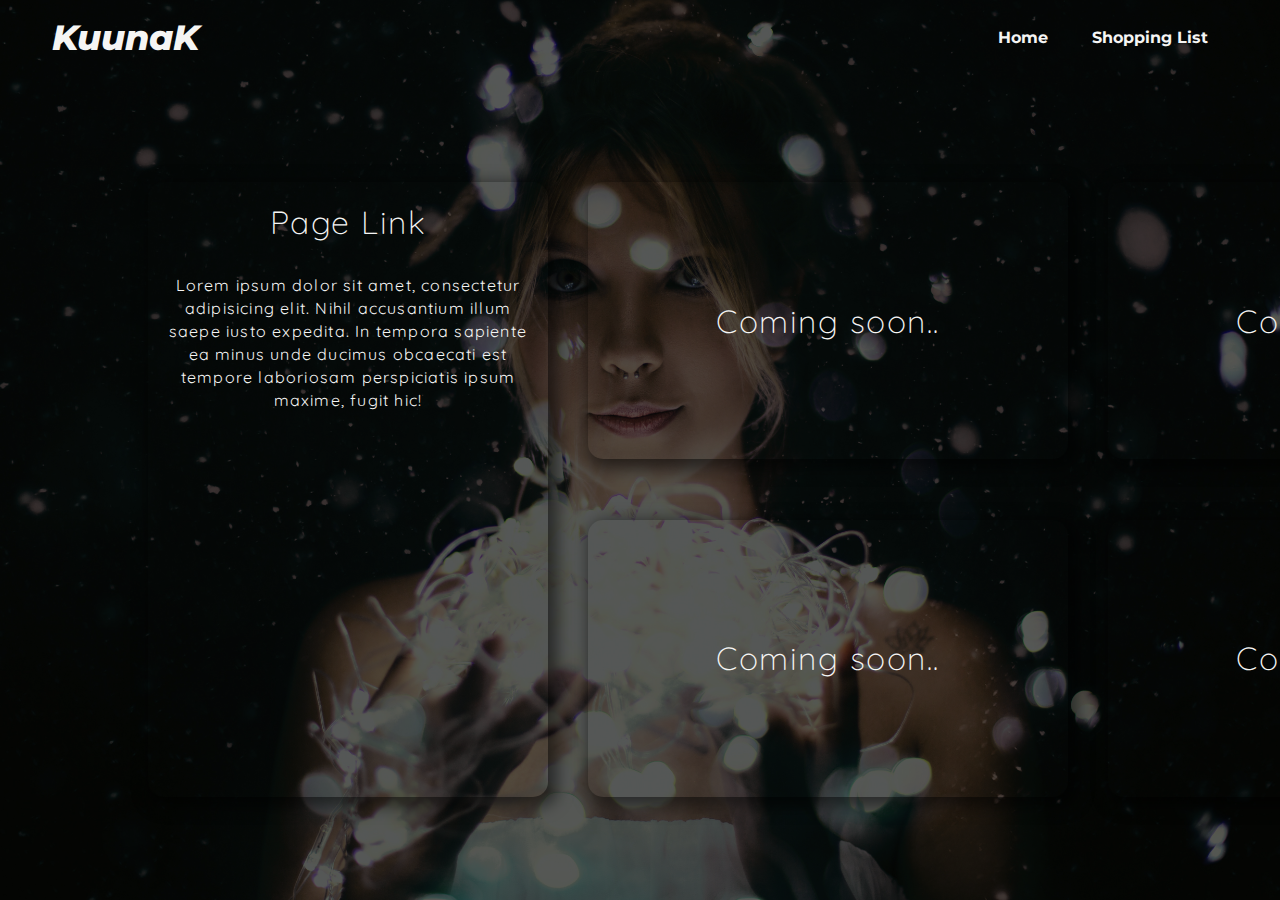
==== index.html @ cf67cf9c "add more styling. add image" ====
<!DOCTYPE html>
<html lang="en">
<head>
    <meta charset="UTF-8">
    <meta http-equiv="X-UA-Compatible" content="IE=edge">
    <meta name="viewport" content="width=device-width, initial-scale=1.0">
    <title>KuunaK's WebApp</title>
    <link rel="stylesheet" href="resources/styling/index.css">
</head>
<body>
    <header>
        <nav>
            <h1 class="logo">KuunaK</h1>
            <ul>
                <li><a href="#">Home</a></li>
                <li><a href="#">Shopping List</a></li>
            </ul>
        </nav>
    </header>
    <main>
        <section class="grid-container">
            <div class="card gridShop">
                <h1>Page Link</h1>
                <p>Lorem ipsum dolor sit amet, consectetur adipisicing elit. Nihil accusantium illum saepe iusto expedita. In tempora sapiente ea minus unde ducimus obcaecati est tempore laboriosam perspiciatis ipsum maxime, fugit hic!</p>
            </div>
            <div class="card thickboi">
                <h1>Coming soon..</h1>
            </div>
            <div class="card thickboi">
                <h1>Coming soon..</h1>
            </div>
            <div class="card thickboi">
                <h1>Coming soon..</h1>
            </div>
            <div class="card thickboi">
                <h1>Coming soon..</h1>
            </div>
        </section>
    </main>
</body>
</html>
---- resources/styling/index.css ----
@import url('https://fonts.googleapis.com/css2?family=Montserrat:ital,wght@0,500;1,500&family=Quicksand&display=swap');

* {
    margin: 0;
    padding: 0;
    box-sizing: border-box;
    font-family: sans-serif;
    
}

html {
    background-image: linear-gradient(rgba(0, 0, 0, 0.65), rgba(0,0,0,0.65)),
    url(./images/magical_girl.jpg);
    color: #f5f5f4;
    background-position: center;
    background-size: cover;
    overflow: hidden;
    height: 100vh;
}

header {
    width: 95%;
    margin: auto;
    padding: 0 1.25em;
}

main {
    display: flex;
    height: 90vh;
}

nav {
    display: flex;
    margin: auto;
    padding: 1em 0 1.6em 0;
    justify-content: space-between;
    align-items: center;
}

.logo {
    font-size: 2.2rem;
    cursor: pointer;
    color: #f5f5f4;
    font-weight: 800;
    font-family: 'Montserrat', sans-serif;
    font-style: italic;
}


nav ul li {
    list-style: none;
    display: inline-block;
    margin: 0 1.25em;
}

nav ul li a {
    text-decoration: none;
    font-weight: bold;
    font-family: 'Montserrat', sans-serif;
    color: #f5f5f4;
}

.grid-container {
    width: 80%;
    height: 75vh;
    border-radius: 5px;
    margin: auto;
    /* box-shadow: 5px 12px 15px 5px rgba(0,0,0,1); */
    display: grid;
    grid-template-columns: auto auto auto;
}

.gridShop {
    grid-row: span 2;
}

.card {
    cursor: pointer;
    margin: 1.9em 1.25em;
    padding: 1.25em;
    width: 25em;
    color: #f5f5f4;
    box-shadow: 5px 5px 15px 5px rgba(0,0,0,0.5);
    border-radius: 15px;
    text-align: center;
    transition: background-color 0.5s ease;
}

.card:hover {
    background-color: rgba(0,0,0,0.5);
}

.thickboi {
    display: flex;
    justify-content: center;
    align-items: center;
    width: 30em;
}

.card h1 {
    font-family: 'Quicksand', sans-serif;
    font-weight: 300;
    letter-spacing: 1.5px;
    font-size: 2rem;
}

.card p {
    font-family: 'Quicksand', sans-serif;
    color: #f5f5f4;
    margin: 2em 0;
    line-height: 23px;
    letter-spacing: 1.2px;
}
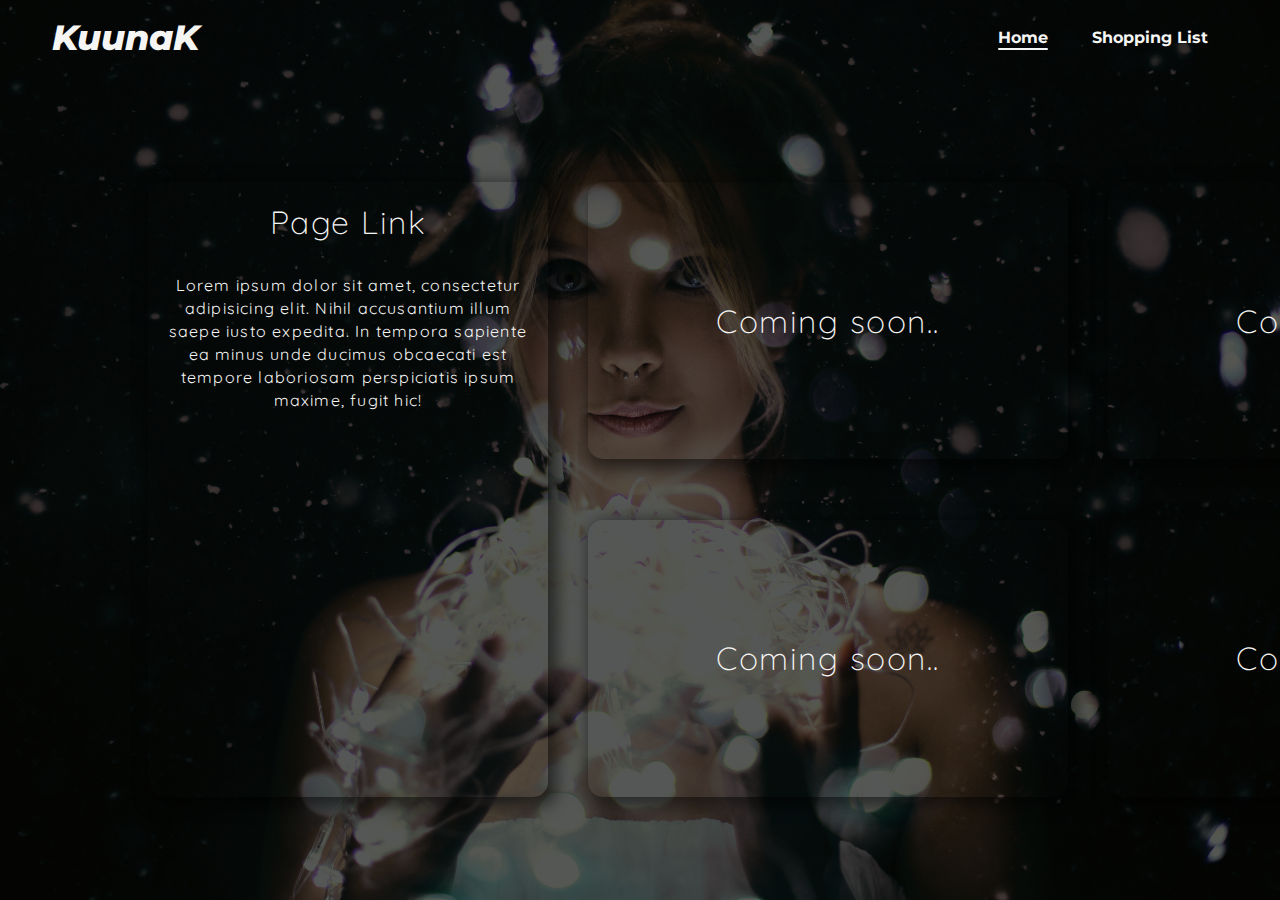
==== commit 430d3d6c: "active-navbar added in styling" ====
--- a/index.html
+++ b/index.html
@@ -12,7 +12,7 @@
         <nav>
             <h1 class="logo">KuunaK</h1>
             <ul>
-                <li><a href="#">Home</a></li>
+                <li><a class="active-page" href="#">Home</a></li>
                 <li><a href="#">Shopping List</a></li>
             </ul>
         </nav>
--- a/resources/styling/index.css
+++ b/resources/styling/index.css
@@ -14,7 +14,7 @@
     color: #f5f5f4;
     background-position: center;
     background-size: cover;
-    overflow: hidden;
+    overflow: auto;
     height: 100vh;
 }
 
@@ -35,6 +35,21 @@
     padding: 1em 0 1.6em 0;
     justify-content: space-between;
     align-items: center;
+}
+
+.active-page {
+    position: relative;
+}
+
+.active-page::after {
+    content: "";
+    position: absolute;
+    bottom: -0.2em;
+    left: 0;
+    background: #f5f5f4;
+    width: 100%;
+    height: 0.15em;
+    border-radius: 25px;
 }
 
 .logo {
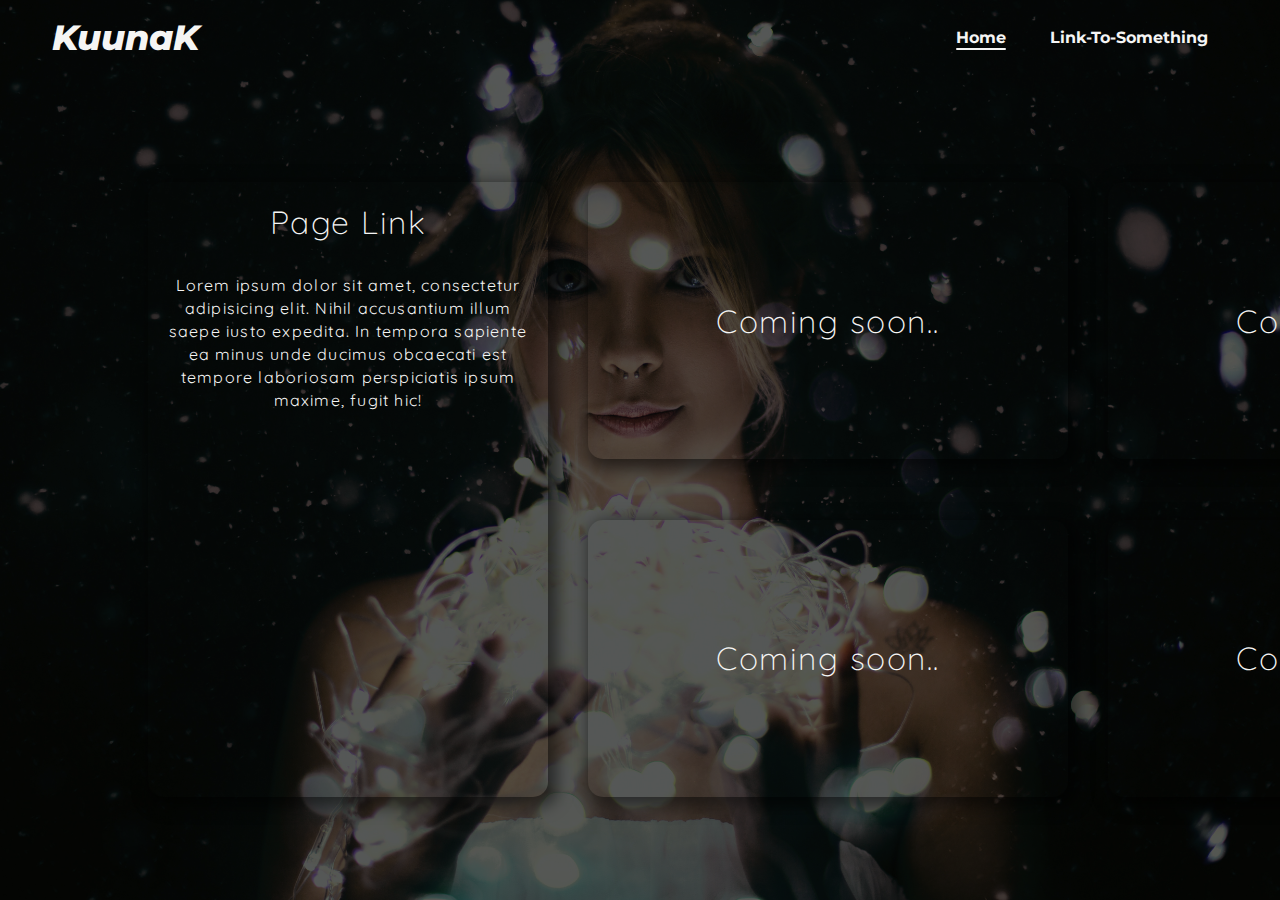
==== commit 0c8dcf2f: "Update index.html nav link" ====
--- a/index.html
+++ b/index.html
@@ -13,7 +13,7 @@
             <h1 class="logo">KuunaK</h1>
             <ul>
                 <li><a class="active-page" href="#">Home</a></li>
-                <li><a href="#">Shopping List</a></li>
+                <li><a href="#">Link-To-Something</a></li>
             </ul>
         </nav>
     </header>
@@ -38,4 +38,4 @@
         </section>
     </main>
 </body>
-</html>+</html>
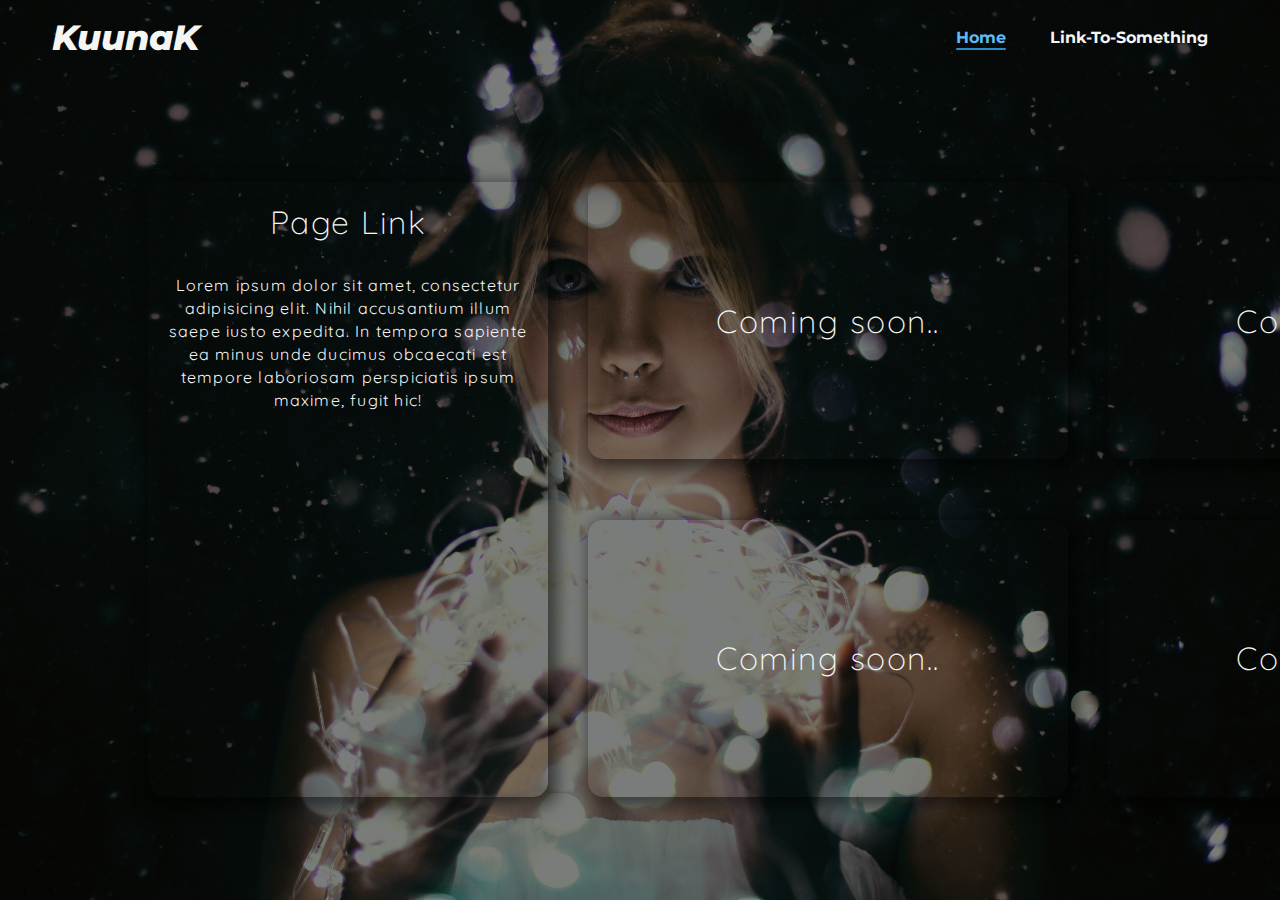
==== commit e76bec84: "Create Shopping.html base page" ====
--- a/index.html
+++ b/index.html
@@ -1,41 +1,41 @@
-<!DOCTYPE html>
-<html lang="en">
-<head>
-    <meta charset="UTF-8">
-    <meta http-equiv="X-UA-Compatible" content="IE=edge">
-    <meta name="viewport" content="width=device-width, initial-scale=1.0">
-    <title>KuunaK's WebApp</title>
-    <link rel="stylesheet" href="resources/styling/index.css">
-</head>
-<body>
-    <header>
-        <nav>
-            <h1 class="logo">KuunaK</h1>
-            <ul>
-                <li><a class="active-page" href="#">Home</a></li>
-                <li><a href="#">Link-To-Something</a></li>
-            </ul>
-        </nav>
-    </header>
-    <main>
-        <section class="grid-container">
-            <div class="card gridShop">
-                <h1>Page Link</h1>
-                <p>Lorem ipsum dolor sit amet, consectetur adipisicing elit. Nihil accusantium illum saepe iusto expedita. In tempora sapiente ea minus unde ducimus obcaecati est tempore laboriosam perspiciatis ipsum maxime, fugit hic!</p>
-            </div>
-            <div class="card thickboi">
-                <h1>Coming soon..</h1>
-            </div>
-            <div class="card thickboi">
-                <h1>Coming soon..</h1>
-            </div>
-            <div class="card thickboi">
-                <h1>Coming soon..</h1>
-            </div>
-            <div class="card thickboi">
-                <h1>Coming soon..</h1>
-            </div>
-        </section>
-    </main>
-</body>
-</html>
+<!DOCTYPE html>
+<html lang="en">
+<head>
+    <meta charset="UTF-8">
+    <meta http-equiv="X-UA-Compatible" content="IE=edge">
+    <meta name="viewport" content="width=device-width, initial-scale=1.0">
+    <title>KuunaK's WebApp</title>
+    <link rel="stylesheet" href="resources/styling/css/index.css">
+</head>
+<body>
+    <header>
+        <nav>
+            <h1 class="logo">KuunaK</h1>
+            <ul>
+                <li><a href="#" class="active-page">Home</a></li>
+                <li><a href="./resources/html_pages/shopping.html">Link-To-Something</a></li>
+            </ul>
+        </nav>
+    </header>
+    <main>
+        <section class="grid-container">
+            <div class="card gridShop">
+                <h1>Page Link</h1>
+                <p>Lorem ipsum dolor sit amet, consectetur adipisicing elit. Nihil accusantium illum saepe iusto expedita. In tempora sapiente ea minus unde ducimus obcaecati est tempore laboriosam perspiciatis ipsum maxime, fugit hic!</p>
+            </div>
+            <div class="card thickboi">
+                <h1>Coming soon..</h1>
+            </div>
+            <div class="card thickboi">
+                <h1>Coming soon..</h1>
+            </div>
+            <div class="card thickboi">
+                <h1>Coming soon..</h1>
+            </div>
+            <div class="card thickboi">
+                <h1>Coming soon..</h1>
+            </div>
+        </section>
+    </main>
+</body>
+</html>
--- a/resources/styling/css/index.css
+++ b/resources/styling/css/index.css
@@ -0,0 +1,129 @@
+@import url('https://fonts.googleapis.com/css2?family=Montserrat:ital,wght@0,500;1,500&family=Quicksand&display=swap');
+
+* {
+    margin: 0;
+    padding: 0;
+    box-sizing: border-box;
+    font-family: sans-serif;
+    
+}
+
+html {
+    background-image: linear-gradient(rgba(0, 0, 0, 0.5), rgba(0,0,0,0.5)),
+    url(../images/magical_girl.jpg);
+    color: #f5f5f4;
+    background-position: center;
+    background-size: cover;
+    overflow: auto;
+    height: 100vh;
+}
+
+header {
+    width: 95%;
+    margin: auto;
+    padding: 0 1.25em;
+}
+
+main {
+    display: flex;
+    height: 90vh;
+}
+
+nav {
+    display: flex;
+    margin: auto;
+    padding: 1em 0 1.6em 0;
+    justify-content: space-between;
+    align-items: center;
+}
+
+.active-page {
+    color: rgb(94, 186, 247);
+    position: relative;
+}
+
+.active-page::after {
+    content: "";
+    position: absolute;
+    bottom: -0.2em;
+    left: 0;
+    background: rgb(41, 138, 202);
+    width: 100%;
+    height: 0.15em;
+    border-radius: 25px;
+}
+
+.logo {
+    font-size: 2.2rem;
+    cursor: pointer;
+    color: #f5f5f4;
+    font-weight: 800;
+    font-family: 'Montserrat', sans-serif;
+    font-style: italic;
+}
+
+
+nav ul li {
+    list-style: none;
+    display: inline-block;
+    margin: 0 1.25em;
+}
+
+nav ul li a {
+    text-decoration: none;
+    font-weight: bold;
+    font-family: 'Montserrat', sans-serif;
+    color: #f5f5f4;
+}
+
+.grid-container {
+    width: 80%;
+    height: 75vh;
+    border-radius: 5px;
+    margin: auto;
+    /* box-shadow: 5px 12px 15px 5px rgba(0,0,0,1); */
+    display: grid;
+    grid-template-columns: auto auto auto;
+}
+
+.gridShop {
+    grid-row: span 2;
+}
+
+.card {
+    cursor: pointer;
+    margin: 1.9em 1.25em;
+    padding: 1.25em;
+    width: 25em;
+    color: #f5f5f4;
+    box-shadow: 5px 5px 15px 5px rgba(0,0,0,0.5);
+    border-radius: 15px;
+    text-align: center;
+    transition: background-color 0.5s ease;
+}
+
+.card:hover {
+    background-color: rgba(28,110,164,0.5);
+}
+
+.thickboi {
+    display: flex;
+    justify-content: center;
+    align-items: center;
+    width: 30em;
+}
+
+.card h1 {
+    font-family: 'Quicksand', sans-serif;
+    font-weight: 300;
+    letter-spacing: 1.5px;
+    font-size: 2rem;
+}
+
+.card p {
+    font-family: 'Quicksand', sans-serif;
+    color: #f5f5f4;
+    margin: 2em 0;
+    line-height: 23px;
+    letter-spacing: 1.2px;
+}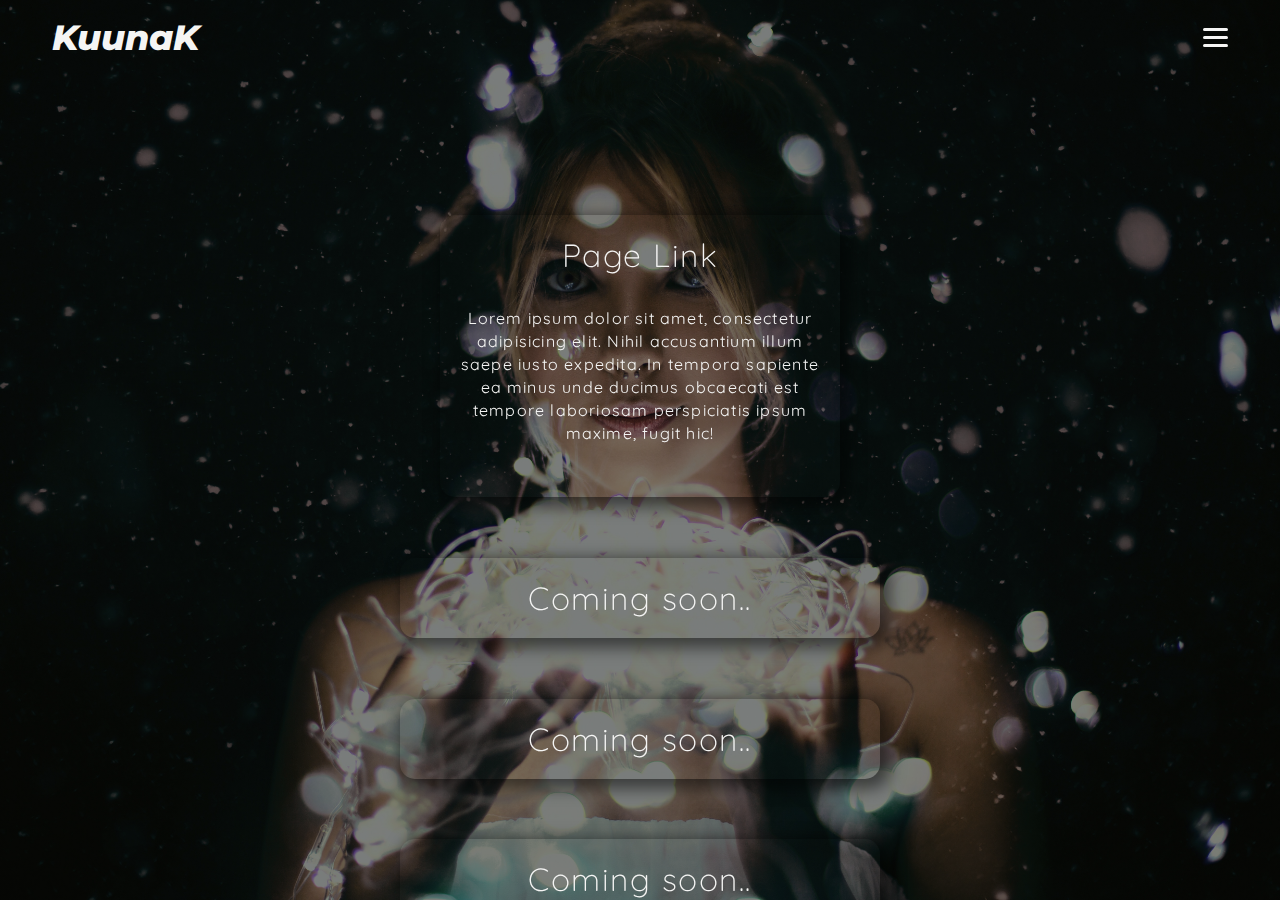
==== commit 32a91fd1: "responsive styles added" ====
--- a/index.html
+++ b/index.html
@@ -10,11 +10,16 @@
 <body>
     <header>
         <nav>
-            <h1 class="logo">KuunaK</h1>
-            <ul>
-                <li><a href="#" class="active-page">Home</a></li>
-                <li><a href="./resources/html_pages/shopping.html">Link-To-Something</a></li>
+            <a href="#" class="logo">KuunaK</a>
+            <ul class="nav-menu">
+                <li class="nav-item"><a href="#" class="active-page">Home</a></li>
+                <li class="nav-item"><a href="./resources/html_pages/shopping.html">Link-To-Something</a></li>
             </ul>
+            <div class="hamburger">
+                <span class="bar"></span>
+                <span class="bar"></span>
+                <span class="bar"></span>
+            </div>
         </nav>
     </header>
     <main>
@@ -37,5 +42,6 @@
             </div>
         </section>
     </main>
+    <script src="./resources/js/nav_bar.js"></script>
 </body>
 </html>
--- a/resources/styling/css/index.css
+++ b/resources/styling/css/index.css
@@ -60,6 +60,7 @@
     font-weight: 800;
     font-family: 'Montserrat', sans-serif;
     font-style: italic;
+    text-decoration: none;
 }
 
 
@@ -74,6 +75,21 @@
     font-weight: bold;
     font-family: 'Montserrat', sans-serif;
     color: #f5f5f4;
+}
+
+.hamburger {
+    display: none;
+    cursor: pointer;
+}
+
+.bar {
+    display: block;
+    width: 25px;
+    height: 3px;
+    margin: 5px auto;
+    border-radius: 25px;
+    transition: all 0.3s ease-in-out;
+    background-color: #f5f5f4;
 }
 
 .grid-container {
@@ -126,4 +142,65 @@
     margin: 2em 0;
     line-height: 23px;
     letter-spacing: 1.2px;
+}
+
+@media(max-width:2000px){
+    body{
+        overflow: auto;
+    }
+    .hamburger {
+        display: block;
+    }
+
+    .hamburger.active .bar:nth-child(2){
+        opacity: 0;
+    }
+    .hamburger.active .bar:nth-child(1){
+        transform: translateY(8px) rotate(45deg);
+    }
+    .hamburger.active .bar:nth-child(3){
+        transform: translateY(-8px) rotate(-45deg);
+    }
+
+    nav ul li a {
+        color: #222126;
+    }
+
+    .nav-menu {
+        display: flex;
+        position: fixed;
+        right: -100%;
+        top: 70px;
+        flex-direction: column;
+        background-color: #f5f5f4;
+        transition: 0.3s;
+        border-top-left-radius: 10px;
+        height: fit-content;
+    }
+
+    .nav-item {
+        margin: 16px;
+    }
+
+    .nav-menu.active {
+        right: 0;
+    }
+
+    .grid-container {
+        display: flex;
+        position: fixed;
+        width: 100%;
+        top: 300px;
+        flex-direction: column;
+        justify-content: center;
+        align-items: center;
+        text-align: center;
+    }
+
+    .card {
+        height: 400px;
+    }
+    .thickboi {
+        height: 400px;
+    }
 }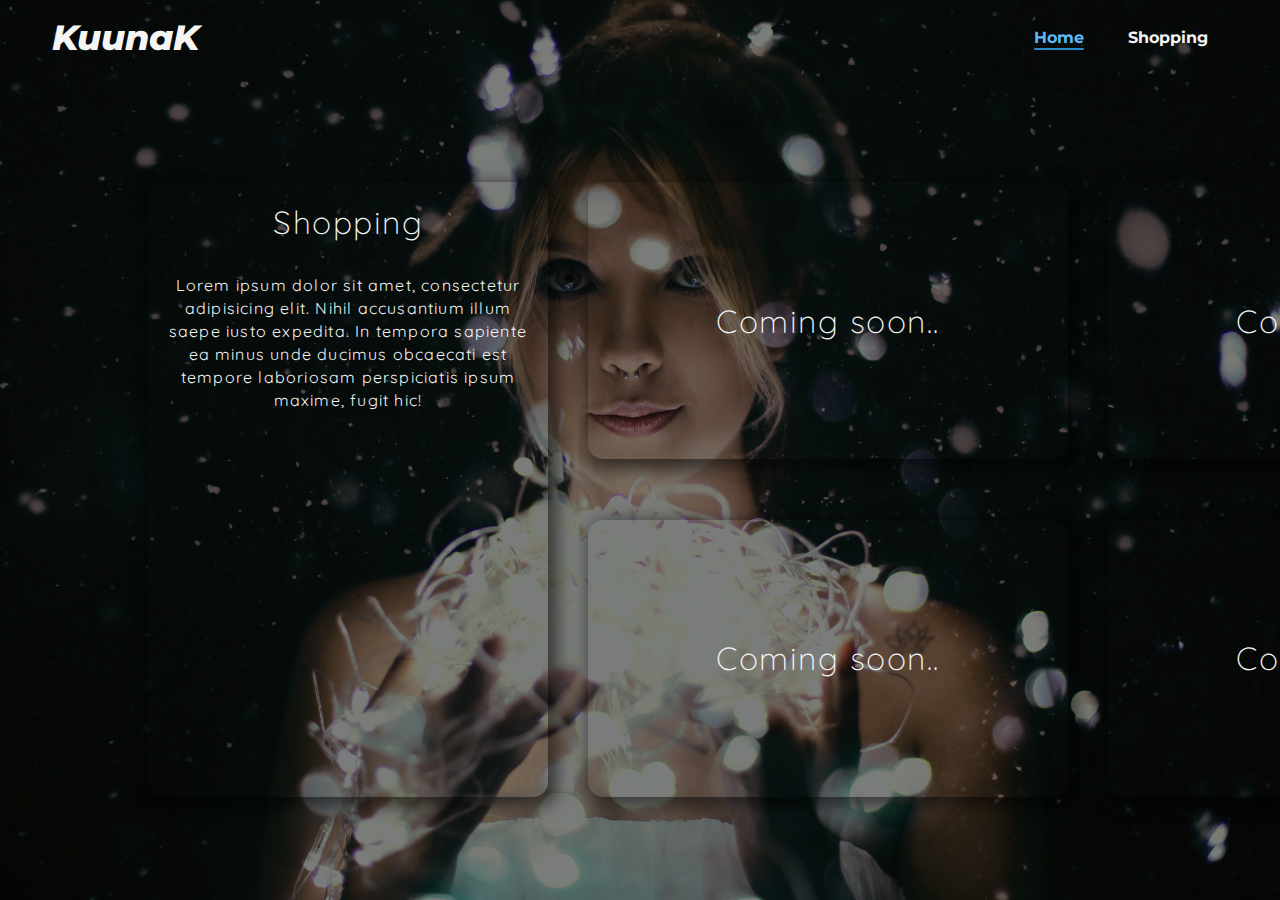
==== commit 3239e373: "updated responsive styling" ====
--- a/index.html
+++ b/index.html
@@ -13,7 +13,7 @@
             <a href="#" class="logo">KuunaK</a>
             <ul class="nav-menu">
                 <li class="nav-item"><a href="#" class="active-page">Home</a></li>
-                <li class="nav-item"><a href="./resources/html_pages/shopping.html">Link-To-Something</a></li>
+                <li class="nav-item"><a href="./resources/html_pages/shopping.html">Shopping</a></li>
             </ul>
             <div class="hamburger">
                 <span class="bar"></span>
@@ -25,7 +25,7 @@
     <main>
         <section class="grid-container">
             <div class="card gridShop">
-                <h1>Page Link</h1>
+                <h1>Shopping</h1>
                 <p>Lorem ipsum dolor sit amet, consectetur adipisicing elit. Nihil accusantium illum saepe iusto expedita. In tempora sapiente ea minus unde ducimus obcaecati est tempore laboriosam perspiciatis ipsum maxime, fugit hic!</p>
             </div>
             <div class="card thickboi">
--- a/resources/styling/css/index.css
+++ b/resources/styling/css/index.css
@@ -8,14 +8,13 @@
     
 }
 
-html {
+body {
     background-image: linear-gradient(rgba(0, 0, 0, 0.5), rgba(0,0,0,0.5)),
     url(../images/magical_girl.jpg);
     color: #f5f5f4;
     background-position: center;
     background-size: cover;
-    overflow: auto;
-    height: 100vh;
+    background-attachment: fixed;
 }
 
 header {
@@ -144,12 +143,12 @@
     letter-spacing: 1.2px;
 }
 
-@media(max-width:2000px){
-    body{
-        overflow: auto;
-    }
+@media(max-width:987px){
     .hamburger {
         display: block;
+        position: fixed;
+        top: 20px;
+        right: 20px;
     }
 
     .hamburger.active .bar:nth-child(2){
@@ -175,7 +174,8 @@
         background-color: #f5f5f4;
         transition: 0.3s;
         border-top-left-radius: 10px;
-        height: fit-content;
+        border-bottom-left-radius: 10px;
+        z-index: 2;
     }
 
     .nav-item {
@@ -188,7 +188,6 @@
 
     .grid-container {
         display: flex;
-        position: fixed;
         width: 100%;
         top: 300px;
         flex-direction: column;
@@ -197,10 +196,12 @@
         text-align: center;
     }
 
+    .gridShop p {
+        display: none;
+    }
+
     .card {
-        height: 400px;
-    }
-    .thickboi {
-        height: 400px;
-    }
+        width: fit-content;
+    }
+
 }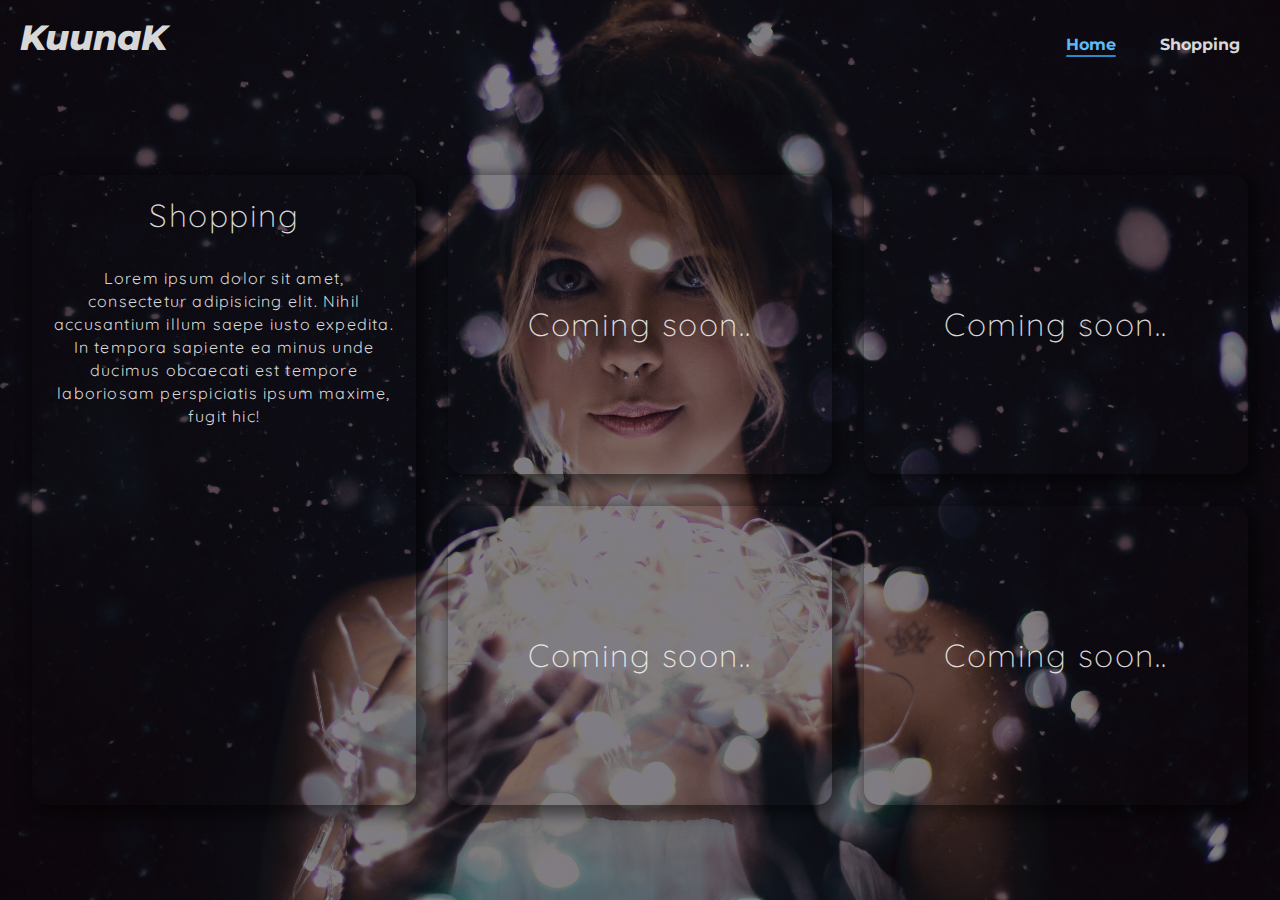
==== commit 291d2be4: "update styling" ====
--- a/index.html
+++ b/index.html
@@ -24,9 +24,11 @@
     </header>
     <main>
         <section class="grid-container">
-            <div class="card gridShop">
-                <h1>Shopping</h1>
-                <p>Lorem ipsum dolor sit amet, consectetur adipisicing elit. Nihil accusantium illum saepe iusto expedita. In tempora sapiente ea minus unde ducimus obcaecati est tempore laboriosam perspiciatis ipsum maxime, fugit hic!</p>
+            <div class="card grid-row-span-2">
+                <a href="./resources/html_pages/shopping.html">
+                    <h1>Shopping</h1>
+                    <p>Lorem ipsum dolor sit amet, consectetur adipisicing elit. Nihil accusantium illum saepe iusto expedita. In tempora sapiente ea minus unde ducimus obcaecati est tempore laboriosam perspiciatis ipsum maxime, fugit hic!</p>
+                </a>
             </div>
             <div class="card thickboi">
                 <h1>Coming soon..</h1>
--- a/resources/styling/css/index.css
+++ b/resources/styling/css/index.css
@@ -1,25 +1,40 @@
 @import url('https://fonts.googleapis.com/css2?family=Montserrat:ital,wght@0,500;1,500&family=Quicksand&display=swap');
+
+:root {
+    --font-main: 'Quicksand', sans-serif;
+    --clr-offwhite: #f5f5f4e1;
+    --clr-accent-blue: rgb(94, 186, 247);
+}
+
+
+*,
+*::before,
+*::after {
+    box-sizing: border-box;
+    font-family: inherit;   
+}
 
 * {
     margin: 0;
     padding: 0;
-    box-sizing: border-box;
-    font-family: sans-serif;
-    
-}
-
+}
+
+html,
 body {
-    background-image: linear-gradient(rgba(0, 0, 0, 0.5), rgba(0,0,0,0.5)),
+    height: 100%;
+}
+
+body {
+    background-image: linear-gradient(rgba(14, 0, 17, 0.5), rgba(14,0,17,0.5)),
     url(../images/magical_girl.jpg);
-    color: #f5f5f4;
+    color: var(--clr-offwhite);
     background-position: center;
     background-size: cover;
     background-attachment: fixed;
+    overflow: auto;
 }
 
 header {
-    width: 95%;
-    margin: auto;
     padding: 0 1.25em;
 }
 
@@ -30,14 +45,13 @@
 
 nav {
     display: flex;
-    margin: auto;
     padding: 1em 0 1.6em 0;
     justify-content: space-between;
-    align-items: center;
+    align-items: baseline;
 }
 
 .active-page {
-    color: rgb(94, 186, 247);
+    color: var(--clr-accent-blue);
     position: relative;
 }
 
@@ -55,7 +69,7 @@
 .logo {
     font-size: 2.2rem;
     cursor: pointer;
-    color: #f5f5f4;
+    color: var(--clr-offwhite);
     font-weight: 800;
     font-family: 'Montserrat', sans-serif;
     font-style: italic;
@@ -73,7 +87,7 @@
     text-decoration: none;
     font-weight: bold;
     font-family: 'Montserrat', sans-serif;
-    color: #f5f5f4;
+    color: var(--clr-offwhite);
 }
 
 .hamburger {
@@ -88,59 +102,63 @@
     margin: 5px auto;
     border-radius: 25px;
     transition: all 0.3s ease-in-out;
-    background-color: #f5f5f4;
+    background-color: var(--clr-offwhite);
 }
 
 .grid-container {
-    width: 80%;
-    height: 75vh;
-    border-radius: 5px;
+    display: grid;
+    width: 95%;
+    height: 70vh;
     margin: auto;
-    /* box-shadow: 5px 12px 15px 5px rgba(0,0,0,1); */
-    display: grid;
-    grid-template-columns: auto auto auto;
-}
-
-.gridShop {
+    grid-template-columns: repeat(3, 1fr);
+    gap: 2rem;
+}
+
+.grid-row-span-2 {
     grid-row: span 2;
 }
+
 
 .card {
     cursor: pointer;
-    margin: 1.9em 1.25em;
     padding: 1.25em;
-    width: 25em;
-    color: #f5f5f4;
+    color: var(--clr-offwhite);
     box-shadow: 5px 5px 15px 5px rgba(0,0,0,0.5);
     border-radius: 15px;
     text-align: center;
-    transition: background-color 0.5s ease;
-}
+    transition: 0.5s ease-in-out;
+}
+
 
 .card:hover {
-    background-color: rgba(28,110,164,0.5);
+    background-color: #1c6ea41a;
+    backdrop-filter: blur(0.3rem);
+}
+
+.card a {
+    text-decoration: none;
+    color: var(--clr-offwhite);
+}
+
+.card h1 {
+    font-family: var(--font-main);
+    font-weight: 300;
+    letter-spacing: 1.5px;
+    font-size: 2rem;
+}
+
+.card p {
+    font-family: var(--font-main);
+    color: var(--clr-offwhite);
+    padding: 2em 0;
+    line-height: 23px;
+    letter-spacing: 1.2px;
 }
 
 .thickboi {
     display: flex;
     justify-content: center;
     align-items: center;
-    width: 30em;
-}
-
-.card h1 {
-    font-family: 'Quicksand', sans-serif;
-    font-weight: 300;
-    letter-spacing: 1.5px;
-    font-size: 2rem;
-}
-
-.card p {
-    font-family: 'Quicksand', sans-serif;
-    color: #f5f5f4;
-    margin: 2em 0;
-    line-height: 23px;
-    letter-spacing: 1.2px;
 }
 
 @media(max-width:987px){
@@ -149,6 +167,7 @@
         position: fixed;
         top: 20px;
         right: 20px;
+        z-index: 9999;
     }
 
     .hamburger.active .bar:nth-child(2){
@@ -162,46 +181,50 @@
     }
 
     nav ul li a {
-        color: #222126;
+        color: var(--clr-offwhite);
+        font-weight: 400;
     }
 
     .nav-menu {
         display: flex;
         position: fixed;
-        right: -100%;
-        top: 70px;
+        background: hsl(0 0% 0% / 0.75);
+        inset: 0 0 0 100%;
+        padding: min(30vh, 10rem) 2em;
         flex-direction: column;
-        background-color: #f5f5f4;
         transition: 0.3s;
-        border-top-left-radius: 10px;
-        border-bottom-left-radius: 10px;
+        gap: 2em;
         z-index: 2;
+        touch-action: none;
+    }
+
+    @supports (backdrop-filter: blur(1rem)) {
+        .nav-menu {
+            background: rgba(51, 97, 150, 0.1);
+            backdrop-filter: blur(1rem);
+        }
     }
 
     .nav-item {
-        margin: 16px;
+        margin-left: auto;
     }
 
     .nav-menu.active {
-        right: 0;
+        inset: 0 0 0 0%;
     }
 
     .grid-container {
         display: flex;
+        flex-direction: column;
+        gap: 3rem;
+    }
+    .card {
         width: 100%;
-        top: 300px;
-        flex-direction: column;
-        justify-content: center;
-        align-items: center;
-        text-align: center;
-    }
-
+        margin: 0;
+        backdrop-filter: blur;
+    }
+    
     .gridShop p {
-        display: none;
-    }
-
-    .card {
-        width: fit-content;
-    }
-
+        color: rgba(245, 245, 244, 0.80);
+    }
 }